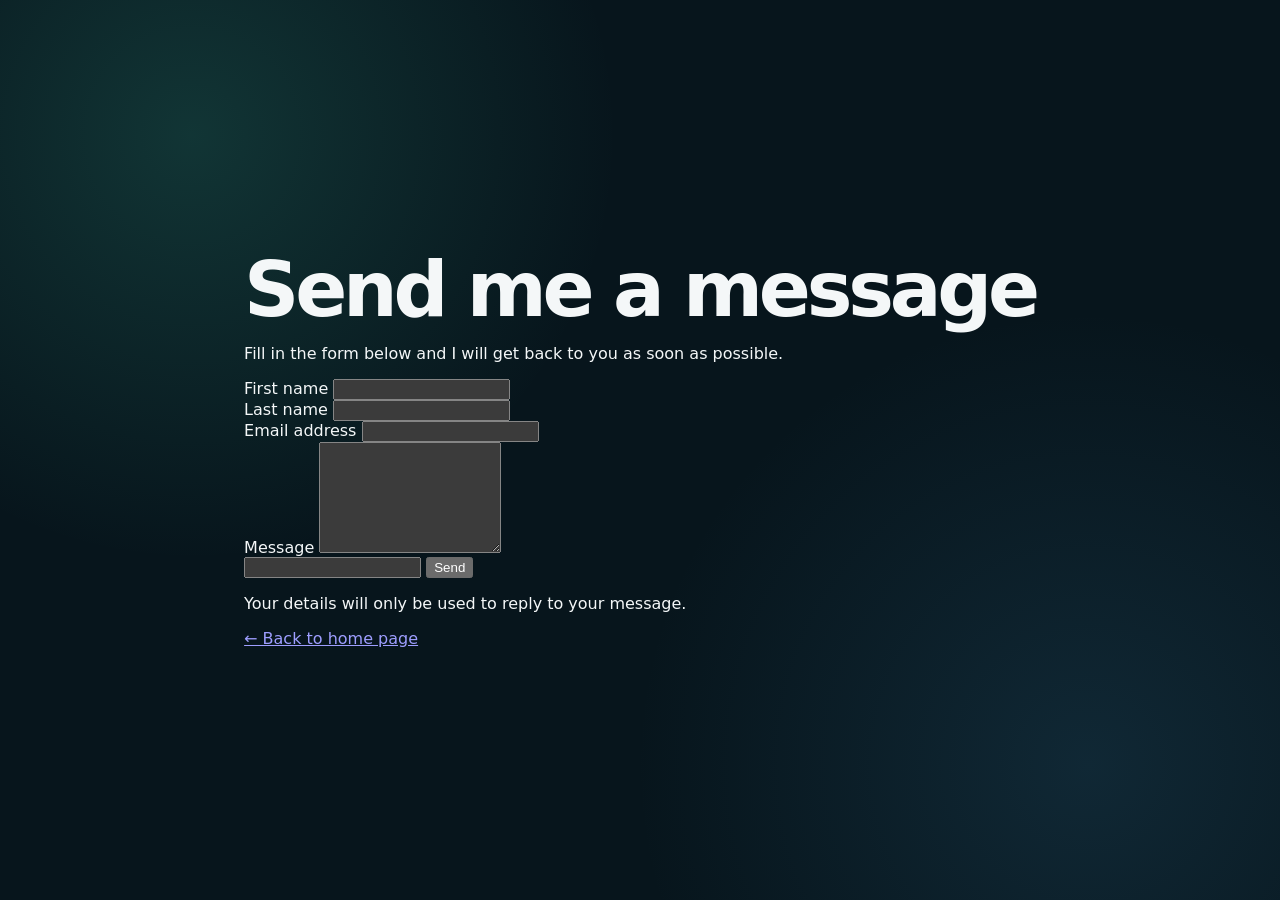
==== contact.html @ d9cb8bb7 "Add contact form in contact.html" ====
<!DOCTYPE html>
<html lang="en">
<head>
    <meta charset="UTF-8">
    <meta name="viewport" content="width=device-width, initial-scale=1.0">

    <title>Send me a message</title>

    <link rel="stylesheet" href="style.css">
</head>

<body class="contact-page">

    <main class="contact-container">

        <h1>Send me a message</h1>

        <p class="contact-intro">
            Fill in the form below and I will get back to you as soon as possible.
        </p>

        <form
            class="contact-form"
            action="https://formspree.io/f/YOUR_FORM_ID"
            method="POST"
        >

            <div class="name-row">

                <div class="form-field">
                    <label for="first-name">First name</label>
                    <input
                        type="text"
                        id="first-name"
                        name="first_name"
                        autocomplete="given-name"
                        required
                    >
                </div>

                <div class="form-field">
                    <label for="last-name">Last name</label>
                    <input
                        type="text"
                        id="last-name"
                        name="last_name"
                        autocomplete="family-name"
                        required
                    >
                </div>

            </div>

            <div class="form-field">
                <label for="email">Email address</label>
                <input
                    type="email"
                    id="email"
                    name="email"
                    autocomplete="email"
                    required
                >
            </div>

            <div class="form-field">
                <label for="message">Message</label>
                <textarea
                    id="message"
                    name="message"
                    rows="7"
                    maxlength="3000"
                    required
                ></textarea>
            </div>

            <!-- Hidden anti-spam field -->
            <input
                type="text"
                name="_gotcha"
                class="form-honeypot"
                tabindex="-1"
                autocomplete="off"
            >

            <button type="submit">Send</button>

        </form>

        <p class="privacy-note">
            Your details will only be used to reply to your message.
        </p>

        <a href="index.html" class="back-link">← Back to home page</a>

    </main>

</body>
</html>
---- style.css ----
:root {
  color-scheme: dark;
  --background: #07151c;
  --surface: rgba(13, 34, 44, 0.88);
  --text: #f4f7f8;
  --muted: #a9bbc3;
  --accent: #45d3b1;
  --border: rgba(255, 255, 255, 0.12);
}

* {
  box-sizing: border-box;
}

body {
  min-height: 100vh;
  margin: 0;
  display: grid;
  place-items: center;
  padding: 32px 20px;
  color: var(--text);
  font-family: Inter, ui-sans-serif, system-ui, -apple-system, BlinkMacSystemFont, "Segoe UI", sans-serif;
  background:
    radial-gradient(circle at 15% 15%, rgba(69, 211, 177, 0.17), transparent 32%),
    radial-gradient(circle at 85% 85%, rgba(57, 126, 166, 0.18), transparent 34%),
    var(--background);
}

.profile-card {
  width: min(880px, 100%);
  display: grid;
  grid-template-columns: minmax(240px, 0.9fr) minmax(300px, 1.1fr);
  align-items: center;
  gap: clamp(32px, 6vw, 72px);
  padding: clamp(28px, 5vw, 56px);
  background: var(--surface);
  border: 1px solid var(--border);
  border-radius: 30px;
  box-shadow: 0 28px 80px rgba(0, 0, 0, 0.4);
  backdrop-filter: blur(14px);
}

.portrait-frame {
  position: relative;
}

.portrait-frame::after {
  content: "";
  position: absolute;
  inset: 10px -10px -10px 10px;
  z-index: -1;
  border: 2px solid var(--accent);
  border-radius: 50%;
  opacity: 0.7;
}

.portrait {
  display: block;
  width: 100%;
  aspect-ratio: 1;
  object-fit: cover;
  border-radius: 50%;
  border: 5px solid rgba(255, 255, 255, 0.92);
}

.eyebrow {
  margin: 0 0 8px;
  color: var(--accent);
  font-size: 0.88rem;
  font-weight: 750;
  letter-spacing: 0.18em;
  text-transform: uppercase;
}

h1 {
  margin: 0;
  font-size: clamp(2.3rem, 7vw, 4.8rem);
  line-height: 0.98;
  letter-spacing: -0.055em;
}

.intro {
  max-width: 34ch;
  margin: 22px 0 30px;
  color: var(--muted);
  font-size: clamp(1rem, 2vw, 1.18rem);
  line-height: 1.65;
}

.intro span {
  margin: 0 0.3em;
  color: var(--accent);
}

.social-links {
  display: flex;
  flex-wrap: wrap;
  gap: 12px;
}

.social-links a {
  padding: 12px 18px;
  color: var(--text);
  font-size: 0.95rem;
  font-weight: 700;
  text-decoration: none;
  border: 1px solid var(--border);
  border-radius: 999px;
  transition: color 180ms ease, background 180ms ease, border-color 180ms ease, transform 180ms ease;
}

.social-links a:hover,
.social-links a:focus-visible {
  color: #042018;
  background: var(--accent);
  border-color: var(--accent);
  transform: translateY(-2px);
}

.social-links a:focus-visible {
  outline: 3px solid rgba(69, 211, 177, 0.35);
  outline-offset: 4px;
}

@media (max-width: 680px) {
  .profile-card {
    grid-template-columns: 1fr;
    text-align: center;
  }

  .portrait-frame {
    width: min(280px, 78vw);
    margin-inline: auto;
  }

  .intro {
    margin-inline: auto;
  }

  .social-links {
    justify-content: center;
  }
}

@media (prefers-reduced-motion: reduce) {
  .social-links a {
    transition: none;
  }
}
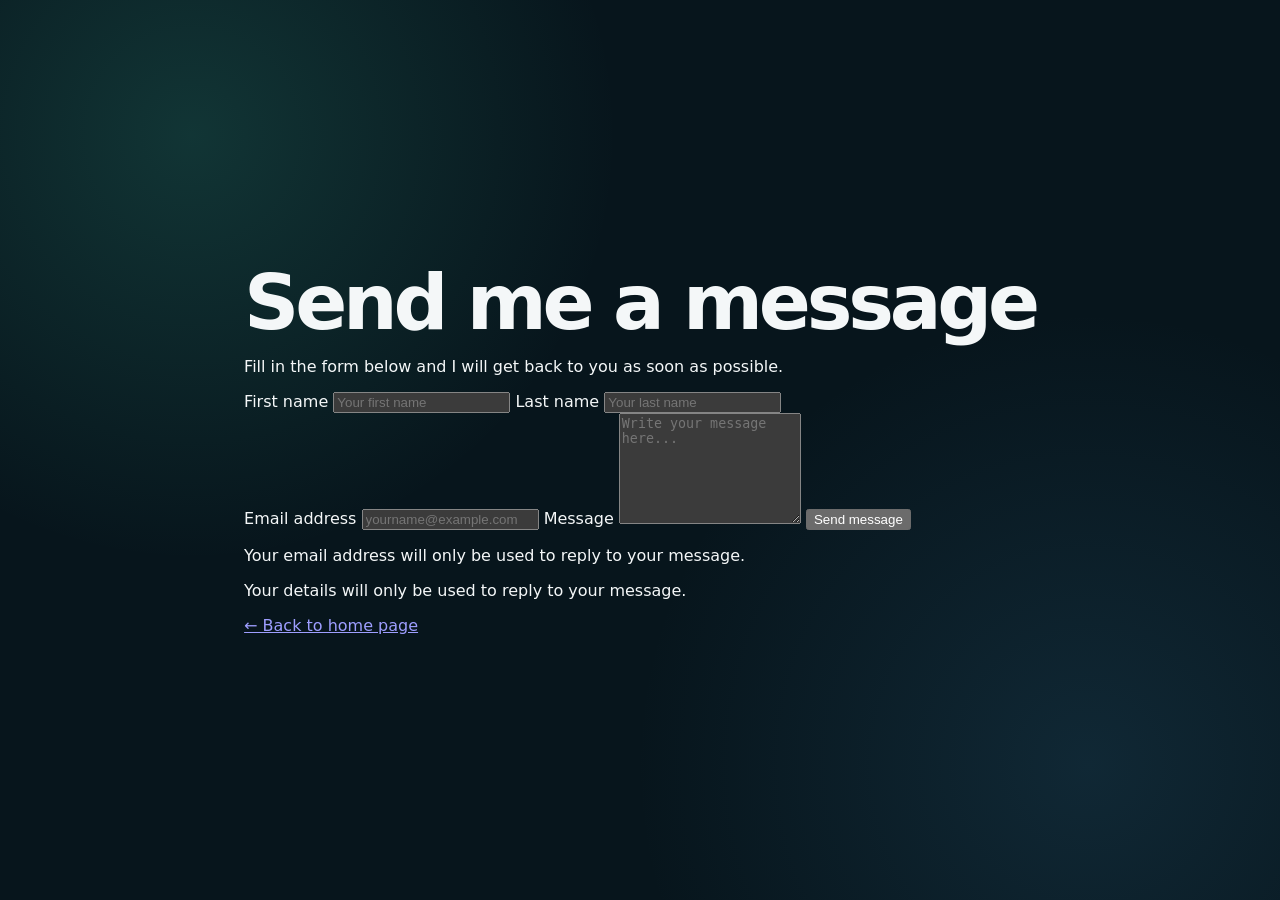
==== commit b2f13c98: "Refactor contact form structure and labels" ====
--- a/contact.html
+++ b/contact.html
@@ -20,71 +20,64 @@
         </p>
 
         <form
-            class="contact-form"
-            action="https://formspree.io/f/YOUR_FORM_ID"
-            method="POST"
-        >
+    class="contact-form"
+    action="https://formspree.io/f/xwlkbdrv"
+    method="POST"
+>
+    <div class="contact-name-row">
 
-            <div class="name-row">
-
-                <div class="form-field">
-                    <label for="first-name">First name</label>
-                    <input
-                        type="text"
-                        id="first-name"
-                        name="first_name"
-                        autocomplete="given-name"
-                        required
-                    >
-                </div>
-
-                <div class="form-field">
-                    <label for="last-name">Last name</label>
-                    <input
-                        type="text"
-                        id="last-name"
-                        name="last_name"
-                        autocomplete="family-name"
-                        required
-                    >
-                </div>
-
-            </div>
-
-            <div class="form-field">
-                <label for="email">Email address</label>
-                <input
-                    type="email"
-                    id="email"
-                    name="email"
-                    autocomplete="email"
-                    required
-                >
-            </div>
-
-            <div class="form-field">
-                <label for="message">Message</label>
-                <textarea
-                    id="message"
-                    name="message"
-                    rows="7"
-                    maxlength="3000"
-                    required
-                ></textarea>
-            </div>
-
-            <!-- Hidden anti-spam field -->
+        <label>
+            <span>First name</span>
             <input
                 type="text"
-                name="_gotcha"
-                class="form-honeypot"
-                tabindex="-1"
-                autocomplete="off"
+                name="first_name"
+                autocomplete="given-name"
+                placeholder="Your first name"
+                required
             >
+        </label>
 
-            <button type="submit">Send</button>
+        <label>
+            <span>Last name</span>
+            <input
+                type="text"
+                name="last_name"
+                autocomplete="family-name"
+                placeholder="Your last name"
+                required
+            >
+        </label>
 
-        </form>
+    </div>
+
+    <label>
+        <span>Email address</span>
+        <input
+            type="email"
+            name="email"
+            autocomplete="email"
+            placeholder="yourname@example.com"
+            required
+        >
+    </label>
+
+    <label>
+        <span>Message</span>
+        <textarea
+            name="message"
+            rows="7"
+            maxlength="3000"
+            placeholder="Write your message here..."
+            required
+        ></textarea>
+    </label>
+
+    <button type="submit">Send message</button>
+
+    <p class="contact-privacy">
+        Your email address will only be used to reply to your message.
+    </p>
+</form>
 
         <p class="privacy-note">
             Your details will only be used to reply to your message.
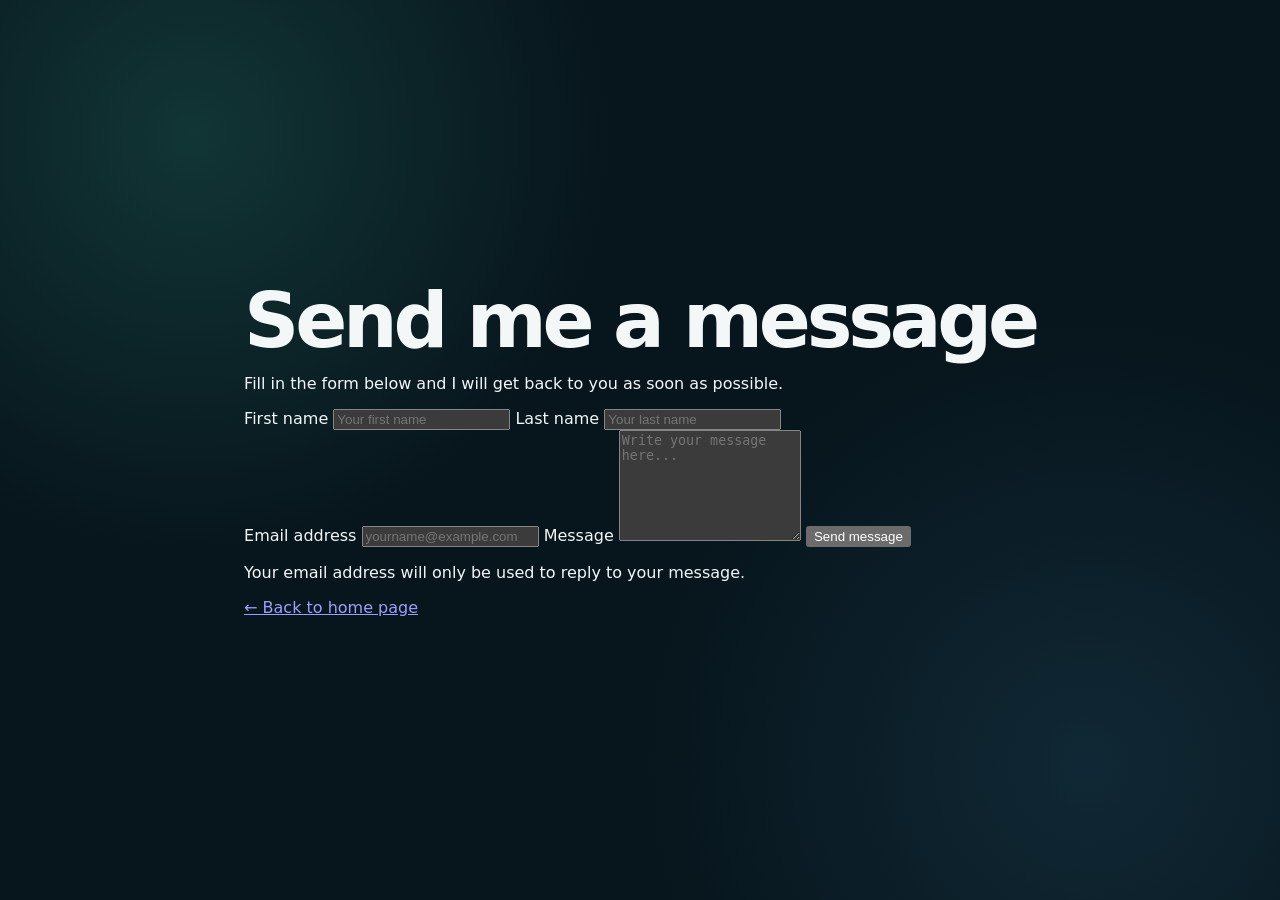
==== commit 00fdd3c7: "Remove privacy note from contact.html Removed privacy note from the contact form." ====
--- a/contact.html
+++ b/contact.html
@@ -79,10 +79,6 @@
     </p>
 </form>
 
-        <p class="privacy-note">
-            Your details will only be used to reply to your message.
-        </p>
-
         <a href="index.html" class="back-link">← Back to home page</a>
 
     </main>
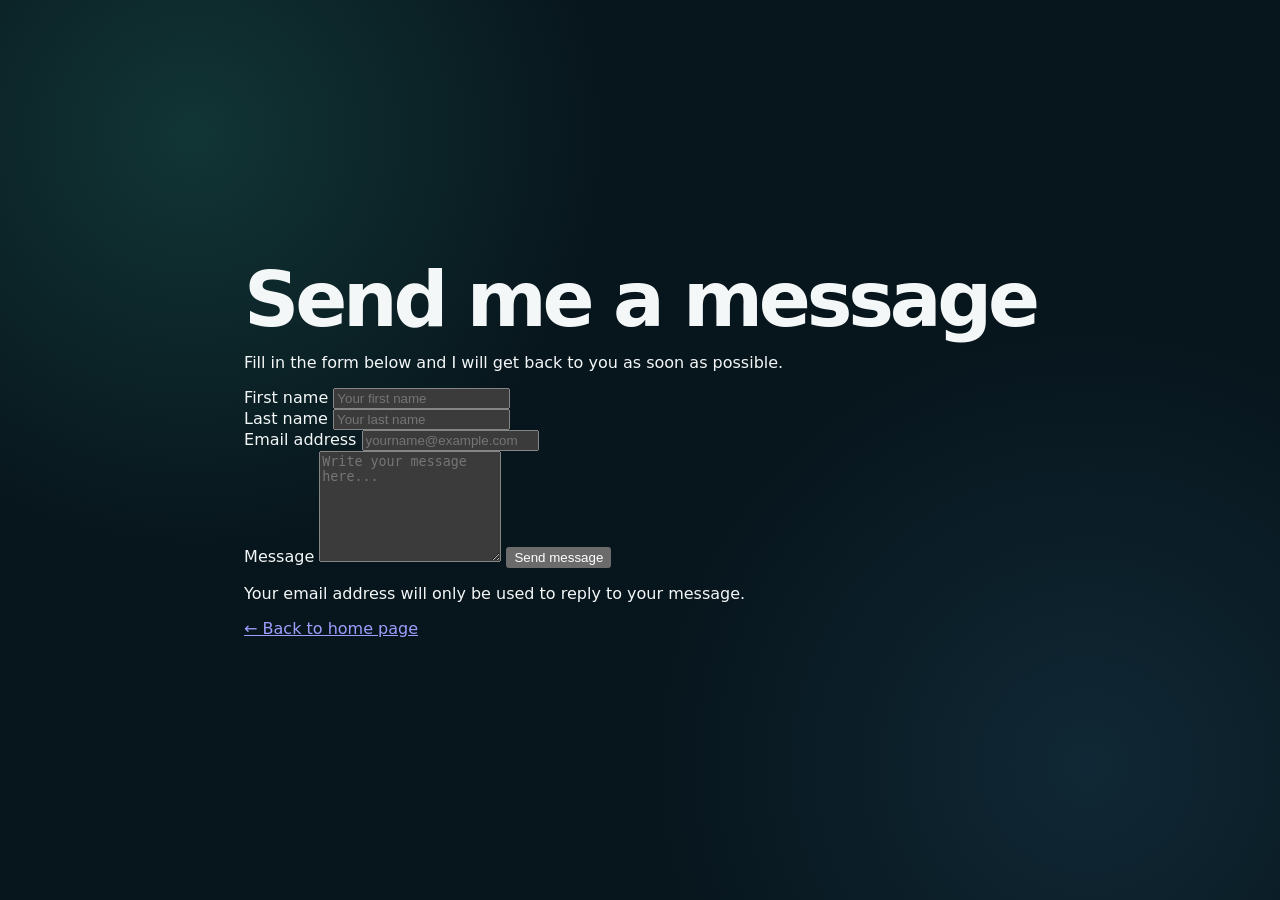
==== commit 9ecd89af: "Add line breaks in contact form fields" ====
--- a/contact.html
+++ b/contact.html
@@ -36,7 +36,7 @@
                 required
             >
         </label>
-
+<br>
         <label>
             <span>Last name</span>
             <input
@@ -60,7 +60,7 @@
             required
         >
     </label>
-
+<br>
     <label>
         <span>Message</span>
         <textarea
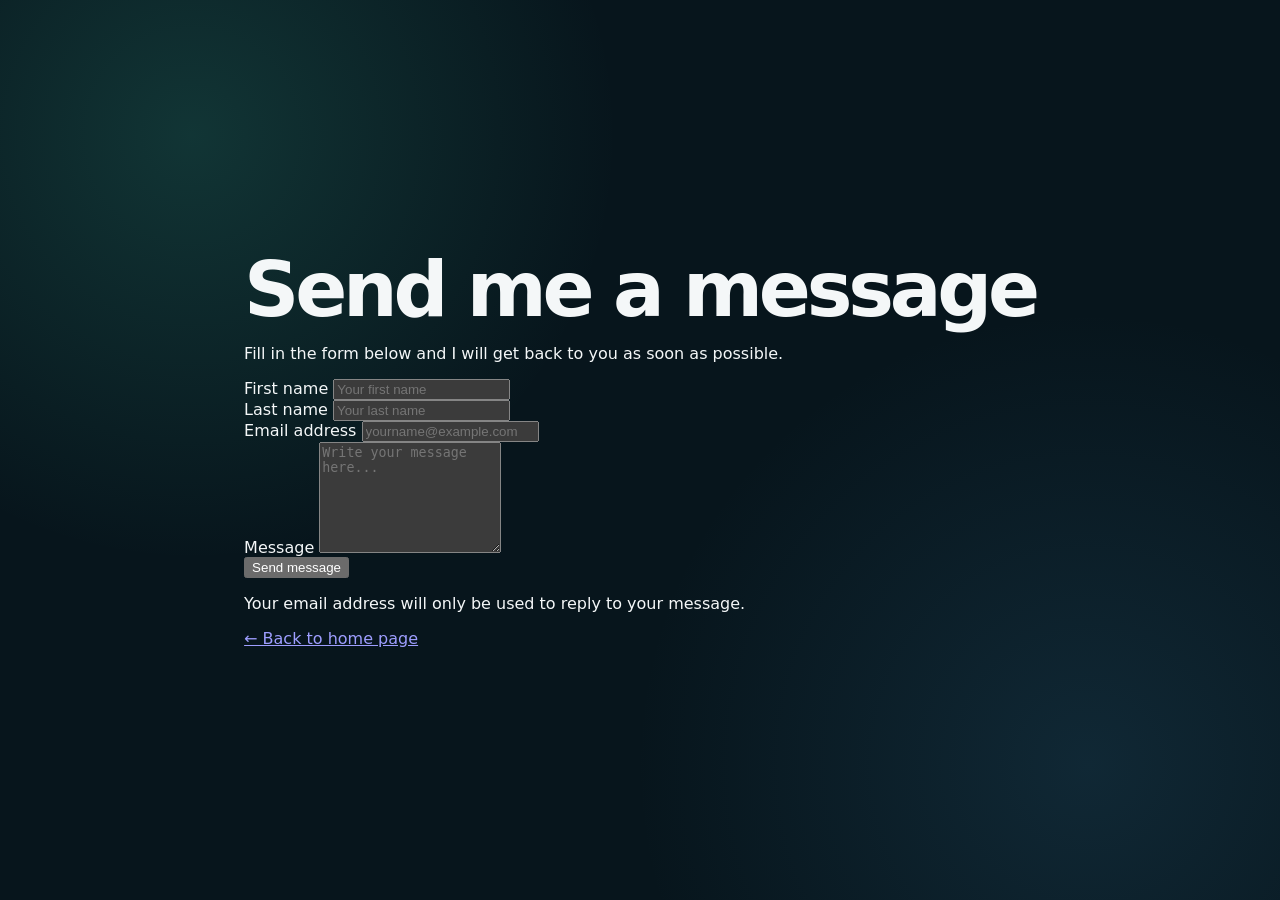
==== commit 0e494cf7: "Fix comment syntax in contact.html" ====
--- a/contact.html
+++ b/contact.html
@@ -64,14 +64,14 @@
     <label>
         <span>Message</span>
         <textarea
-            name="message"
+            //name="message"
             rows="7"
             maxlength="3000"
             placeholder="Write your message here..."
             required
         ></textarea>
     </label>
-
+<br>
     <button type="submit">Send message</button>
 
     <p class="contact-privacy">
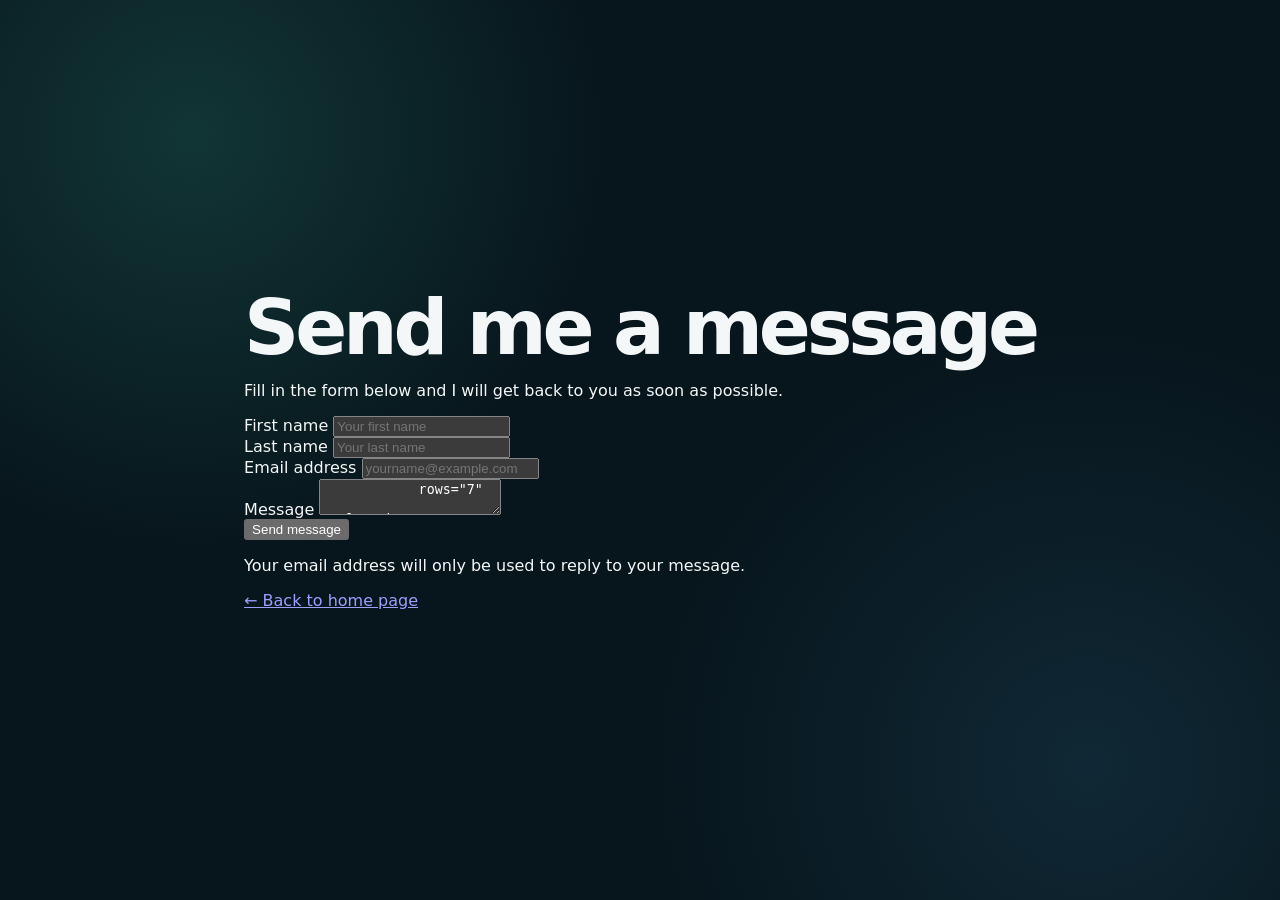
==== commit 15f1e04f: "Comment out name attribute in textarea" ====
--- a/contact.html
+++ b/contact.html
@@ -64,7 +64,7 @@
     <label>
         <span>Message</span>
         <textarea
-            //name="message"
+            <!-- name="message" -->
             rows="7"
             maxlength="3000"
             placeholder="Write your message here..."
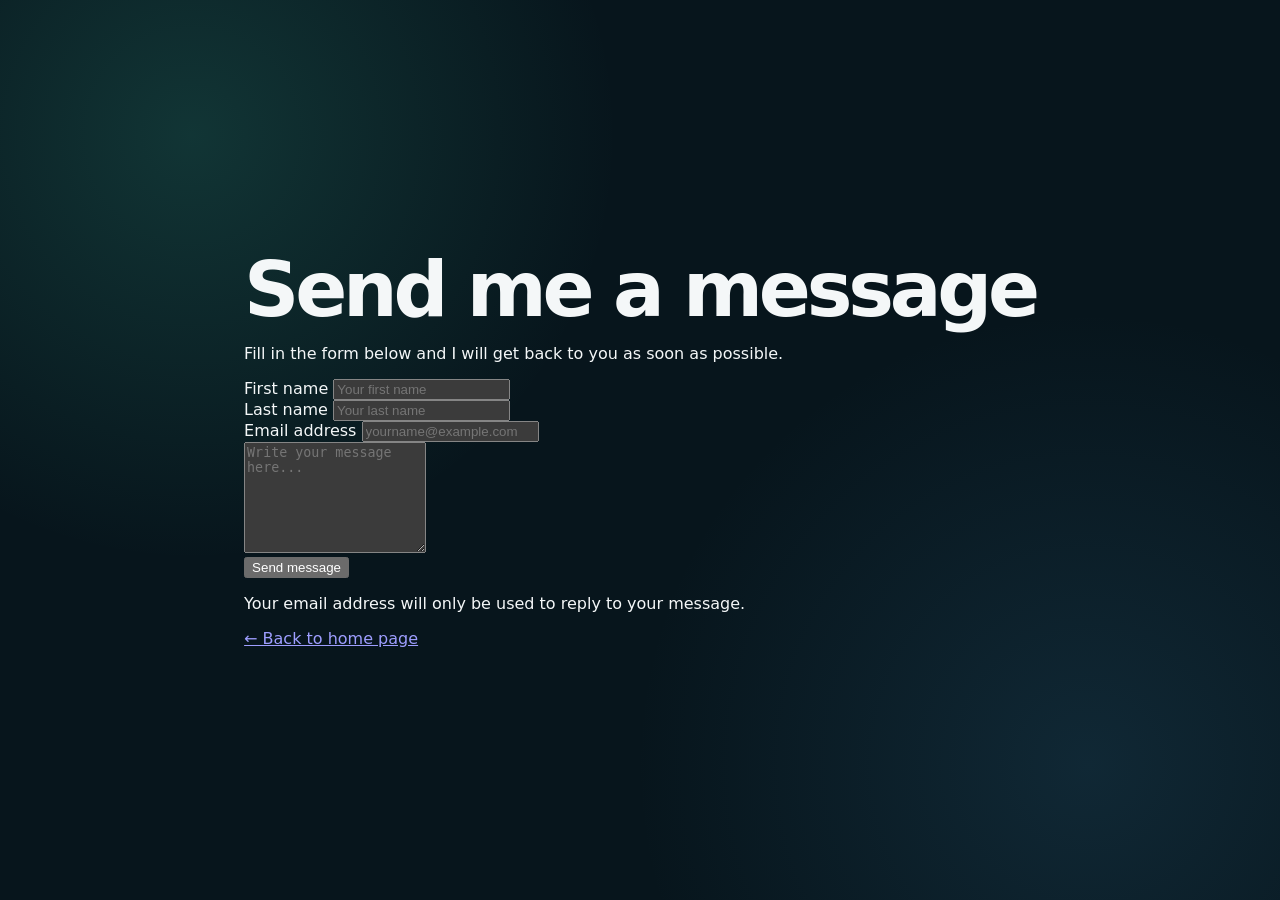
==== commit c2fa31c5: "Integrate Google Analytics tracking in contact.html Added Google Analytics tracking code to the cont" ====
--- a/contact.html
+++ b/contact.html
@@ -1,6 +1,17 @@
 <!DOCTYPE html>
 <html lang="en">
 <head>
+
+<!-- Google tag (gtag.js) -->
+<script async src="https://www.googletagmanager.com/gtag/js?id=G-X2NFKDGLJF"></script>
+<script>
+  window.dataLayer = window.dataLayer || [];
+  function gtag(){dataLayer.push(arguments);}
+  gtag('js', new Date());
+
+  gtag('config', 'G-X2NFKDGLJF');
+</script>
+    
     <meta charset="UTF-8">
     <meta name="viewport" content="width=device-width, initial-scale=1.0">
 
@@ -62,9 +73,9 @@
     </label>
 <br>
     <label>
-        <span>Message</span>
+        <!--- <span>Message</span> --->
         <textarea
-            <!-- name="message" -->
+            name="message"
             rows="7"
             maxlength="3000"
             placeholder="Write your message here..."
